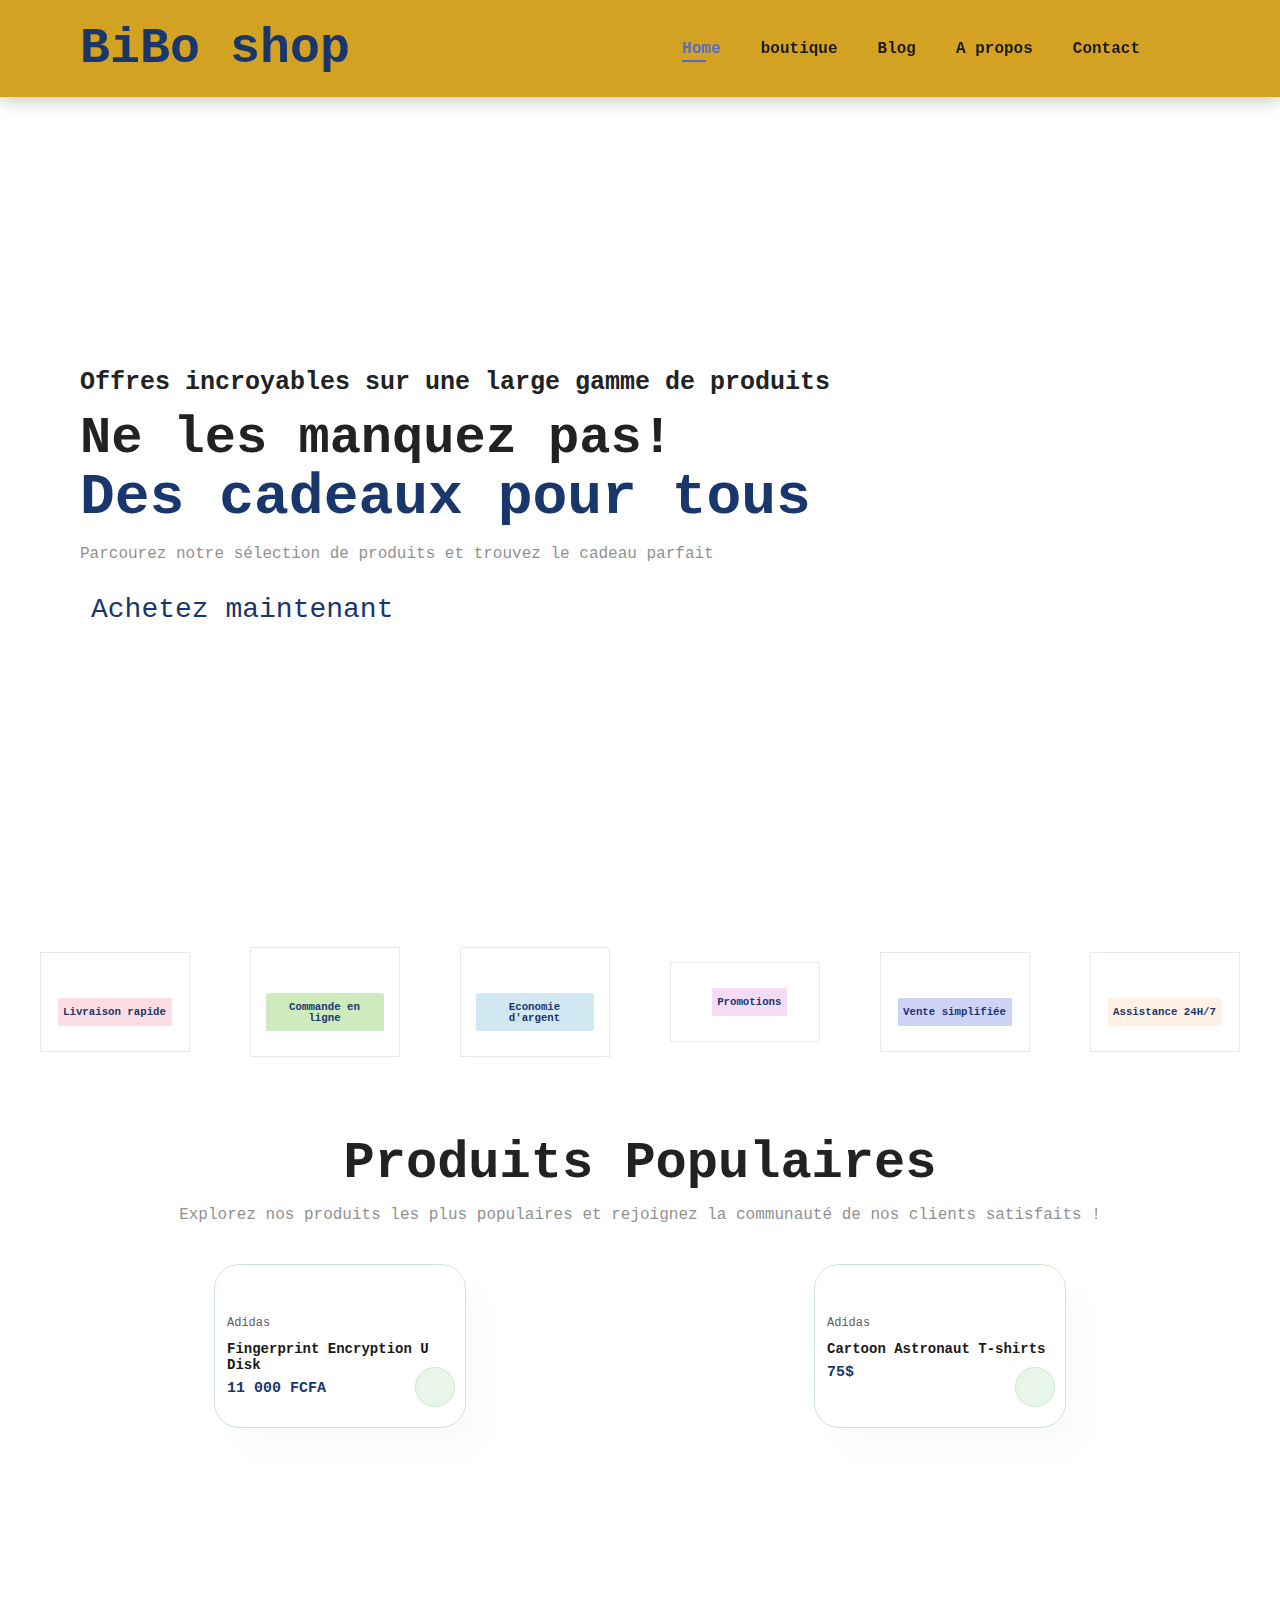
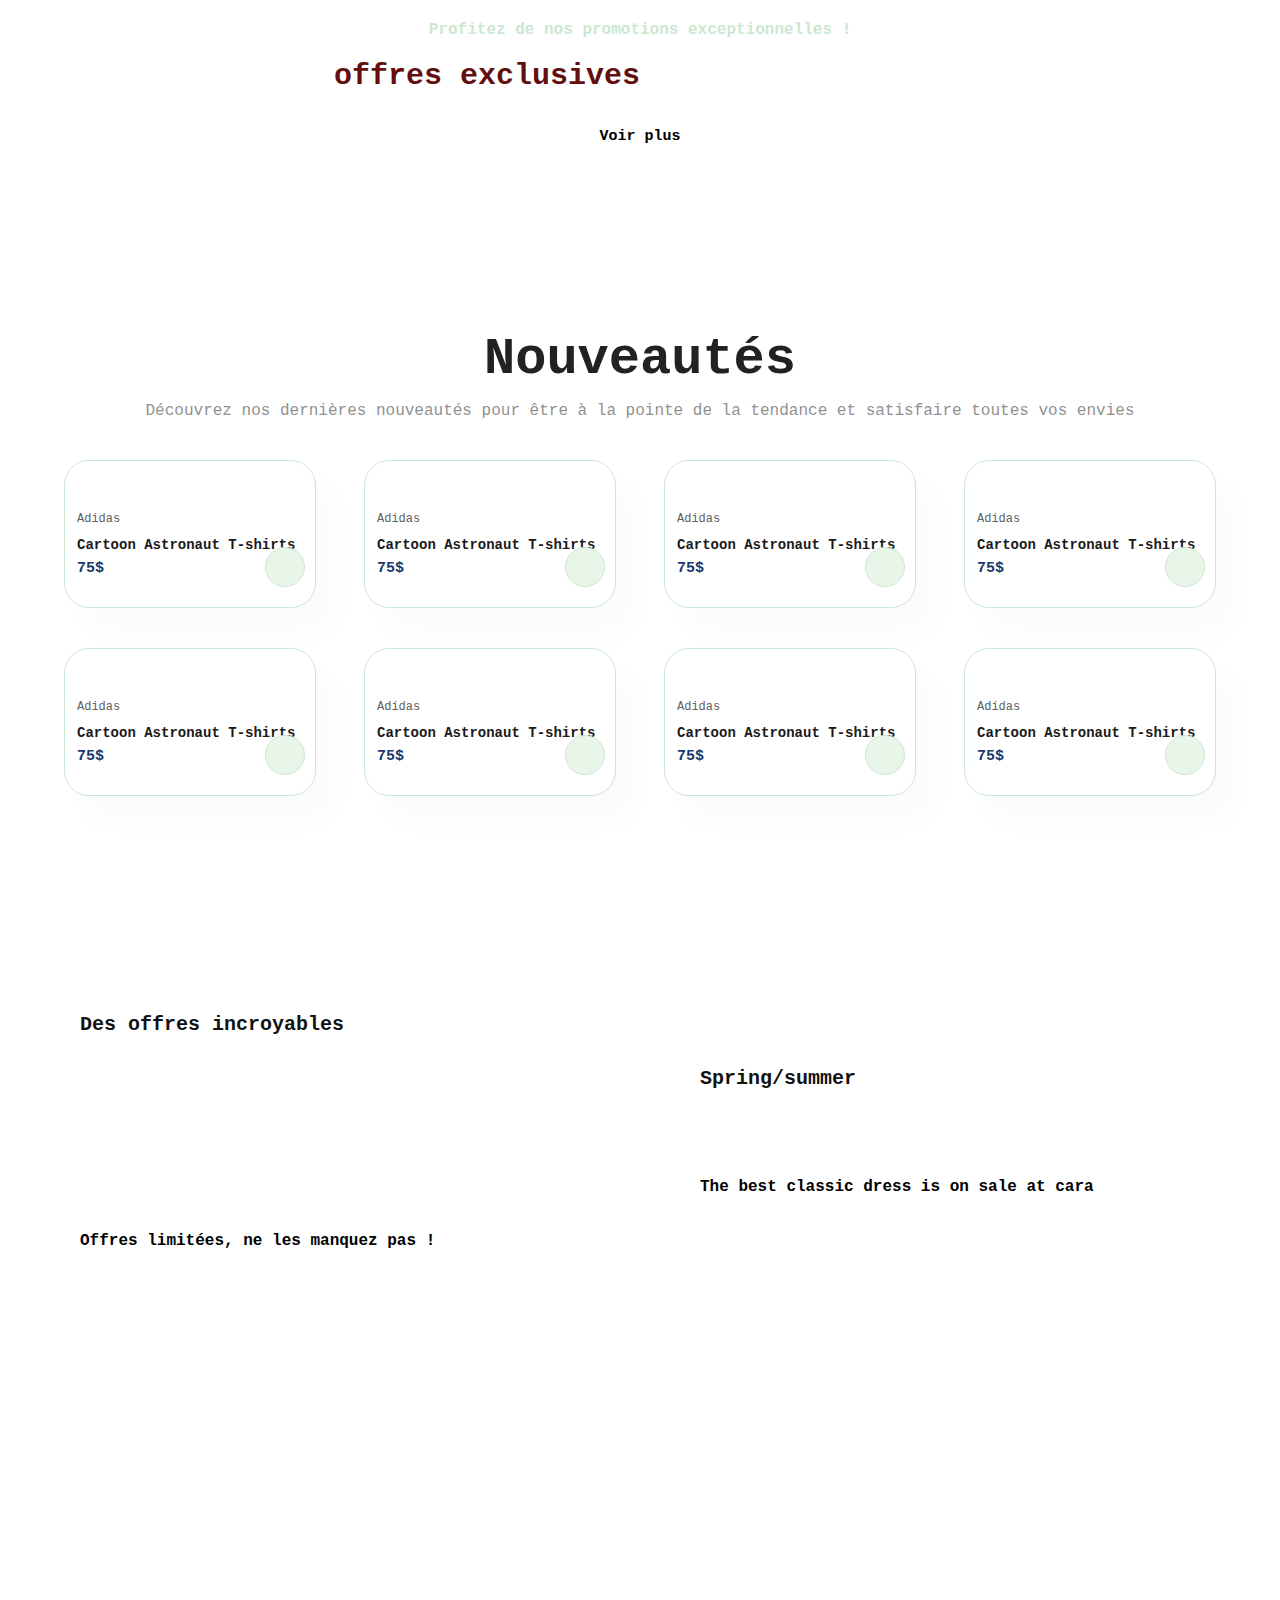
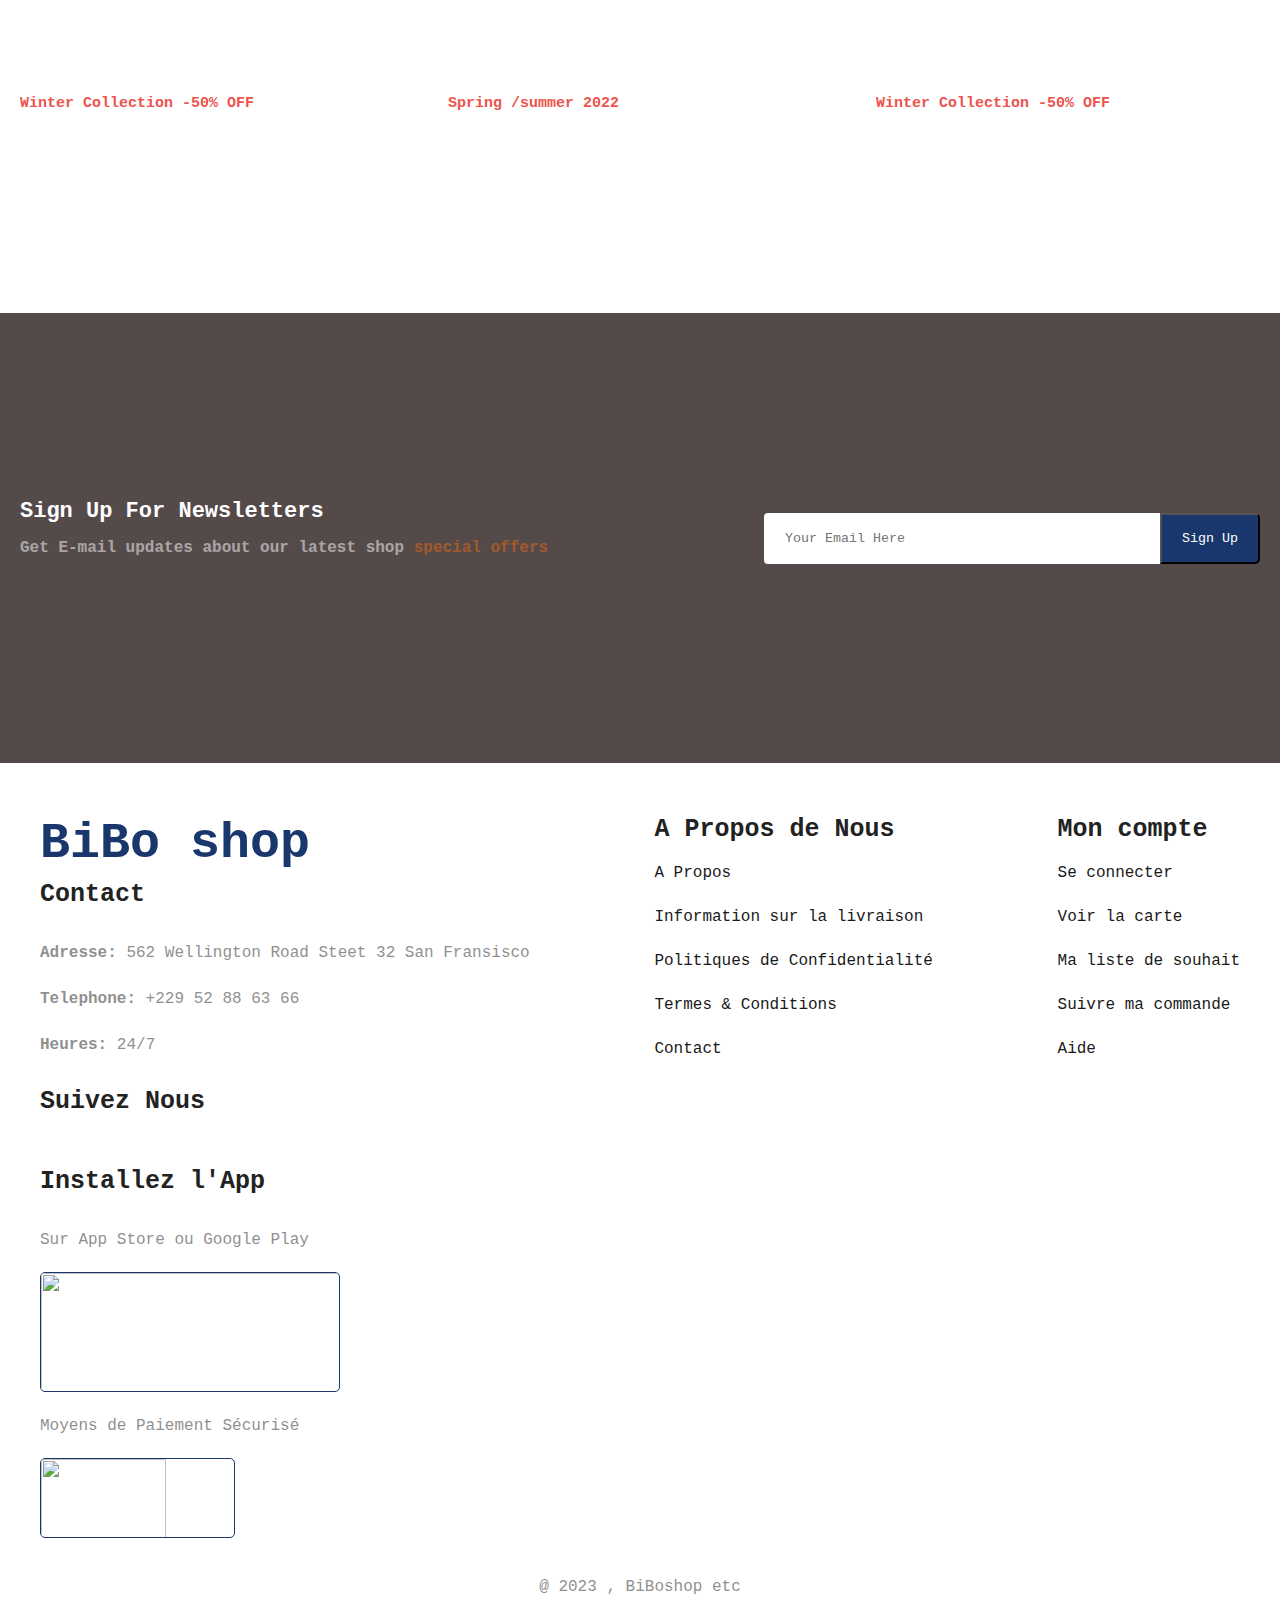
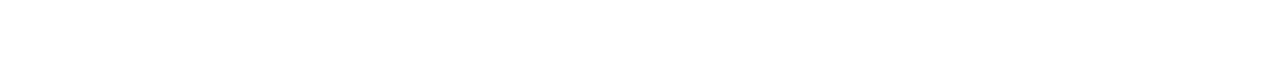
==== index.html @ b26f9d8e "Add files via upload" ====
<!DOCTYPE html>
<html lang="en">
<head>
    <meta charset="UTF-8">
    <meta http-equiv="X-UA-Compatible" content="IE=edge">
    <meta name="viewport" content="width=device-width, initial-scale=1.0">
    <link rel="stylesheet" href="font/css/all.css"> 
    <title>lilyshop</title>
    <link rel="stylesheet" href="styles.css">
    <link rel="preconnect" href="https://fonts.googleapis.com">
<link rel="preconnect" href="https://fonts.gstatic.com" crossorigin>
<link href="https://fonts.googleapis.com/css2?family=Merriweather&family=Montserrat&family=Sacramento&display=swap" rel="stylesheet">

</head>
<body>
<section id="header">
    <!-- <a href="#"><img  class="logoHeader" src="img/store/logo.jpg" alt="lilyshop.logo"></a> -->
    
    <a class="navbar-logo" href="index.html">
        BiBo shop
    </a>
    <div>
        <ul id="navbar">
            <li><a class="active" href="index.html">Home</a></li>
            <li><a href="shop.html">boutique</a></li>
            <li><a href="blog.html">Blog</a></li>
            <li><a href="About.html">A propos</a></li>
            <li><a href="contact.html">Contact</a></li>
            <li><a class="lg-bag" href="cart.html"><i class="fa fa-shopping-bag" aria-hidden="true"></i></a></li>
            <a href="#" id="close"><i class="fas fa-times"></i></a>
        </ul>
    </div>
    <div id="mobile">
        <a href="cart.html"><i class="fa fa-shopping-bag" aria-hidden="true"></i></a>
        <i id="bar" class="fas fa-outdent"></i>

    </div>
</section>
<section id="hero">
    <h4>Offres incroyables sur une large gamme de produits </h4>
    <h2>Ne les manquez pas! </h2>
    <h1>Des cadeaux pour tous </h1>
    <p>Parcourez notre sélection de produits et trouvez le cadeau parfait</p>
    <button>Achetez maintenant</button>
</section>
<section id="feature" class="section-p1">
    <div class="fe-box">
        <img class="img1" src="img/icon/001-fast-delivery.png" alt=""> 
        <h6>Livraison rapide</h6>
    </div>
    <div class="fe-box">
        <img class="img1" src="img/icon/005-order-food.png" alt=""> 
        <h6>Commande en ligne</h6>
    </div>
    <div class="fe-box">
        <img class="img1" src="img/icon/002-jar.png" alt=""> 
        <h6>Economie d'argent</h6>
    </div>
    <div class="fe-box">
        <img class="img1" src="img/icon/007-sales.png" alt=""> 
        <h6>Promotions</h6>
    </div>
    <div class="fe-box">
        <img class="img1" src="img/icon/008-personal.png" alt=""> 
        <h6>Vente simplifiée</h6>
    </div>
    <div class="fe-box">
        <img class="img1" src="img/icon/24-hours-support (1).png" alt=""> 
        <h6>Assistance 24H/7</h6>
    </div>
</section>
<section id="product1" class="section-p1">
    <h2>Produits Populaires</h2>
    <p>Explorez nos produits les plus populaires et rejoignez la communauté de nos clients satisfaits !</p>
    <div class="pro-container">
        <div class="pro">
            <img src="img/store/prod1.jpg" alt="">
            <div class="des">
                <span>Adidas</span>
                <h5> Fingerprint Encryption U Disk</h5>
                <div class="star">
                    <i class="fas fa-star"></i>
                    <i class="fas fa-star"></i>
                    <i class="fas fa-star"></i>
                    <i class="fas fa-star"></i>
                    <i class="fas fa-star"></i>
                    <i class="fas fa-star"></i>
                </div>
                <h4>11 000 FCFA</h4>

            </div>
            <a href="#"> <i class="fa fa-shopping-cart cart"></i></a>
        </div>
        <div class="pro">
            <img src="img/product/t-shirt-homme-made-in-france-l-andresien-gris-chine.jpg" alt="">
            <div class="des">
                <span>Adidas</span>
                <h5>Cartoon Astronaut T-shirts</h5>
                <div class="star">
                    <i class="fas fa-star"></i>
                    <i class="fas fa-star"></i>
                    <i class="fas fa-star"></i>
                    <i class="fas fa-star"></i>
                    <i class="fas fa-star"></i>
                    <i class="fas fa-star"></i>
                </div>
                <h4>75$</h4>

            </div>
            <a href="#"> <i class="fa fa-shopping-cart cart"></i></a>
        <!-- </div>
        <div class="pro">
            <img src="img/product/t-shirt-homme-made-in-france-l-andresien-gris-chine.jpg" alt="">
            <div class="des">
                <span>Adidas</span>
                <h5>Cartoon Astronaut T-shirts</h5>
                <div class="star">
                    <i class="fas fa-star"></i>
                    <i class="fas fa-star"></i>
                    <i class="fas fa-star"></i>
                    <i class="fas fa-star"></i>
                    <i class="fas fa-star"></i>
                    <i class="fas fa-star"></i>
                </div>
                <h4>75$</h4>

            </div>
            <a href="#"> <i class="fa fa-shopping-cart cart"></i></a>
        </div>
        <div class="pro">
            <img src="img/product/t-shirt-homme-made-in-france-l-andresien-gris-chine.jpg" alt="">
            <div class="des">
                <span>Adidas</span>
                <h5>Cartoon Astronaut T-shirts</h5>
                <div class="star">
                    <i class="fas fa-star"></i>
                    <i class="fas fa-star"></i>
                    <i class="fas fa-star"></i>
                    <i class="fas fa-star"></i>
                    <i class="fas fa-star"></i>
                    <i class="fas fa-star"></i>
                </div>
                <h4>75$</h4>

            </div>
            <a href="#"> <i class="fa fa-shopping-cart cart"></i></a>
        </div>
        <div class="pro">
            <img src="img/product/t-shirt-homme-made-in-france-l-andresien-gris-chine.jpg" alt="">
            <div class="des">
                <span>Adidas</span>
                <h5>Cartoon Astronaut T-shirts</h5>
                <div class="star">
                    <i class="fas fa-star"></i>
                    <i class="fas fa-star"></i>
                    <i class="fas fa-star"></i>
                    <i class="fas fa-star"></i>
                    <i class="fas fa-star"></i>
                    <i class="fas fa-star"></i>
                </div>
                <h4>75$</h4>

            </div>
            <a href="#"> <i class="fa fa-shopping-cart cart"></i></a>
        </div>
        <div class="pro">
            <img src="img/product/t-shirt-homme-made-in-france-l-andresien-gris-chine.jpg" alt="">
            <div class="des">
                <span>Adidas</span>
                <h5>Cartoon Astronaut T-shirts</h5>
                <div class="star">
                    <i class="fas fa-star"></i>
                    <i class="fas fa-star"></i>
                    <i class="fas fa-star"></i>
                    <i class="fas fa-star"></i>
                    <i class="fas fa-star"></i>
                    <i class="fas fa-star"></i>
                </div>
                <h4>75$</h4>

            </div>
            <a href="#"> <i class="fa fa-shopping-cart cart"></i></a>
        </div>
        <div class="pro">
            <img src="img/product/t-shirt-homme-made-in-france-l-andresien-gris-chine.jpg" alt="">
            <div class="des">
                <span>Adidas</span>
                <h5>Cartoon Astronaut T-shirts</h5>
                <div class="star">
                    <i class="fas fa-star"></i>
                    <i class="fas fa-star"></i>
                    <i class="fas fa-star"></i>
                    <i class="fas fa-star"></i>
                    <i class="fas fa-star"></i>
                    <i class="fas fa-star"></i>
                </div>
                <h4>75$</h4>

            </div>
            <a href="#"> <i class="fa fa-shopping-cart cart"></i></a>
        </div>
        <div class="pro">
            <img src="img/product/t-shirt-homme-made-in-france-l-andresien-gris-chine.jpg" alt="">
            <div class="des">
                <span>Adidas</span>
                <h5>Cartoon Astronaut T-shirts</h5>
                <div class="star">
                    <i class="fas fa-star"></i>
                    <i class="fas fa-star"></i>
                    <i class="fas fa-star"></i>
                    <i class="fas fa-star"></i>
                    <i class="fas fa-star"></i>
                    <i class="fas fa-star"></i>
                </div>
                <h4>75$</h4>

            </div>
            <a href="#"> <i class="fa fa-shopping-cart cart"></i></a>
        </div> -->
    </div>
</section>
<section id="banner" class="section-m1">
    <h4>Profitez de nos promotions exceptionnelles !</h4>
    <h2>Des  <span> offres exclusives</span>  rien que pour vous ! </h2>
    <button class="normal">Voir plus</button>
</section>
<section id="product1" class="section-p1"> 
    <h2>Nouveautés</h2>
    <p>Découvrez nos dernières nouveautés pour être à la pointe de la tendance et satisfaire toutes vos envies </p>
    <div class="pro-container">
        <div class="pro">
            <img src="img/product/t-shirt-homme-made-in-france-l-andresien-gris-chine.jpg" alt="">
            <div class="des">
                <span>Adidas</span>
                <h5>Cartoon Astronaut T-shirts</h5>
                <div class="star">
                    <i class="fas fa-star"></i>
                    <i class="fas fa-star"></i>
                    <i class="fas fa-star"></i>
                    <i class="fas fa-star"></i>
                    <i class="fas fa-star"></i>
                    <i class="fas fa-star"></i>
                </div>
                <h4>75$</h4>

            </div>
            <a href="#"> <i class="fa fa-shopping-cart cart"></i></a>
        </div>
        <div class="pro">
            <img src="img/product/t-shirt-homme-made-in-france-l-andresien-gris-chine.jpg" alt="">
            <div class="des">
                <span>Adidas</span>
                <h5>Cartoon Astronaut T-shirts</h5>
                <div class="star">
                    <i class="fas fa-star"></i>
                    <i class="fas fa-star"></i>
                    <i class="fas fa-star"></i>
                    <i class="fas fa-star"></i>
                    <i class="fas fa-star"></i>
                    <i class="fas fa-star"></i>
                </div>
                <h4>75$</h4>

            </div>
            <a href="#"> <i class="fa fa-shopping-cart cart"></i></a>
        </div>
        <div class="pro">
            <img src="img/product/t-shirt-homme-made-in-france-l-andresien-gris-chine.jpg" alt="">
            <div class="des">
                <span>Adidas</span>
                <h5>Cartoon Astronaut T-shirts</h5>
                <div class="star">
                    <i class="fas fa-star"></i>
                    <i class="fas fa-star"></i>
                    <i class="fas fa-star"></i>
                    <i class="fas fa-star"></i>
                    <i class="fas fa-star"></i>
                    <i class="fas fa-star"></i>
                </div>
                <h4>75$</h4>

            </div>
            <a href="#"> <i class="fa fa-shopping-cart cart"></i></a>
        </div>
        <div class="pro">
            <img src="img/product/t-shirt-homme-made-in-france-l-andresien-gris-chine.jpg" alt="">
            <div class="des">
                <span>Adidas</span>
                <h5>Cartoon Astronaut T-shirts</h5>
                <div class="star">
                    <i class="fas fa-star"></i>
                    <i class="fas fa-star"></i>
                    <i class="fas fa-star"></i>
                    <i class="fas fa-star"></i>
                    <i class="fas fa-star"></i>
                    <i class="fas fa-star"></i>
                </div>
                <h4>75$</h4>

            </div>
            <a href="#"> <i class="fa fa-shopping-cart cart"></i></a>
        </div>
        <div class="pro">
            <img src="img/product/t-shirt-homme-made-in-france-l-andresien-gris-chine.jpg" alt="">
            <div class="des">
                <span>Adidas</span>
                <h5>Cartoon Astronaut T-shirts</h5>
                <div class="star">
                    <i class="fas fa-star"></i>
                    <i class="fas fa-star"></i>
                    <i class="fas fa-star"></i>
                    <i class="fas fa-star"></i>
                    <i class="fas fa-star"></i>
                    <i class="fas fa-star"></i>
                </div>
                <h4>75$</h4>

            </div>
            <a href="#"> <i class="fa fa-shopping-cart cart"></i></a>
        </div>
        <div class="pro">
            <img src="img/product/t-shirt-homme-made-in-france-l-andresien-gris-chine.jpg" alt="">
            <div class="des">
                <span>Adidas</span>
                <h5>Cartoon Astronaut T-shirts</h5>
                <div class="star">
                    <i class="fas fa-star"></i>
                    <i class="fas fa-star"></i>
                    <i class="fas fa-star"></i>
                    <i class="fas fa-star"></i>
                    <i class="fas fa-star"></i>
                    <i class="fas fa-star"></i>
                </div>
                <h4>75$</h4>

            </div>
            <a href="#"> <i class="fa fa-shopping-cart cart"></i></a>
        </div>
        <div class="pro">
            <img src="img/product/t-shirt-homme-made-in-france-l-andresien-gris-chine.jpg" alt="">
            <div class="des">
                <span>Adidas</span>
                <h5>Cartoon Astronaut T-shirts</h5>
                <div class="star">
                    <i class="fas fa-star"></i>
                    <i class="fas fa-star"></i>
                    <i class="fas fa-star"></i>
                    <i class="fas fa-star"></i>
                    <i class="fas fa-star"></i>
                    <i class="fas fa-star"></i>
                </div>
                <h4>75$</h4>

            </div>
            <a href="#"> <i class="fa fa-shopping-cart cart"></i></a>
        </div>
        <div class="pro">
            <img src="img/product/t-shirt-homme-made-in-france-l-andresien-gris-chine.jpg" alt="">
            <div class="des">
                <span>Adidas</span>
                <h5>Cartoon Astronaut T-shirts</h5>
                <div class="star">
                    <i class="fas fa-star"></i>
                    <i class="fas fa-star"></i>
                    <i class="fas fa-star"></i>
                    <i class="fas fa-star"></i>
                    <i class="fas fa-star"></i>
                    <i class="fas fa-star"></i>
                </div>
                <h4>75$</h4>

            </div>
            <a href="#"> <i class="fa fa-shopping-cart cart"></i></a>
        </div>
    </div>
</section>
<section id="sm-banner" class="section-p1">
    <div class="banner-box">
        <h4>Des offres incroyables</h4>
        <h2>Achetez 4 Articles et Gagnez 1 Article de plus</h2>
        <span> Offres limitées, ne les manquez pas !</span>
        <button>Voir Plus</button>
    </div>
    <div class="banner-box">
        <h4>Spring/summer</h4>
        <h2>upcomming season</h2>
        <span> The best classic dress is on sale at cara</span>
        <button>Collection</button>
    </div>
</section>
<section id="banner3">
    <div class="banner-box">
        <h2>SEASONAL SALE</h2>
        <h3> Winter Collection -50% OFF</h3>
    </div>
    <div class="banner-box banner2">
        <h2>NEW FOOTWEAR Collection</h2>
        <h3> Spring /summer 2022</h3>
    </div>
    <div class="banner-box banner22">
        <h2>T-SHIRT</h2>
        <h3> Winter Collection -50% OFF</h3>
    </div>
</section>
<div class="carousel-container">
    <div class="carousel-images">
      <div><img src="img/pexels-ali-pazani-2829373.jpg" >
      <caption>love</caption></div>>
      <img src="img/banner-bg.png">
      <img src="img/andres-vera-202NAwjisYA-unsplash.jpg">
    </div>
    <div class="carousel-navigation">
      <button class="prev-btn">&lt;</button>
      <button class="next-btn">&gt;</button>
    </div>
  </div>
<section id="newsletter" class="section-p1 section-m1">
    <div class="newsText">
        <h4>Sign Up For Newsletters</h4>
        <p>Get E-mail updates about our latest shop <span>special offers</span></p>
    </div>
    <div class="newsForm">
        <input type="text" placeholder="Your Email Here">
        <button type="submit"> Sign Up</button>
    </div>
</section>

  
  
<footer class="section-p1">
    <div class="row">
        <div class="col">
            <a class="navbar-logo" href="index.html">
                BiBo shop
            </a>
            <h4>Contact</h4>
            <p><strong>Adresse:</strong> 562 Wellington Road Steet 32 San Fransisco</p>
            <p><strong>Telephone:</strong> +229 52 88 63 66</p>
            <p><strong>Heures:</strong> 24/7</p>
            <div class="follow" >
                <h4>Suivez Nous</h4>
                <p class="icon">
                    <i class="fab fa-facebook-f"></i>
                    <i class="fab fa-twitter"></i>
                    <i class="fab fa-instagram"></i>
                    <i class="fab fa-pinterest"></i>
                    <i class="fab fa-youtube"></i>
    
                </p>
            </div>
    
        </div>
        <div class="col">
            <h4>A Propos de Nous</h4>
            <a href="#">A Propos</a><br>
            <a href="#">Information sur la livraison</a><br>
            <a href="#">Politiques de Confidentialité</a><br>
            <a href="#">Termes & Conditions</a><br>
            <a href="#">Contact</a>
    
        </div>
        <div class="col">
            <h4>Mon compte</h4>
            <a href="#">Se connecter</a><br>
            <a href="#">Voir la carte</a><br>
            <a href="#">Ma liste de souhait</a><br>
            <a href="#">Suivre ma commande</a><br>
            <a href="#">Aide</a>
        </div>
        <div class="col app">
            <h4>Installez  l'App</h4>
            <p>Sur App Store ou Google Play</p>
            <img src="img/app.jpg" class="app-img" alt="">
            <p>Moyens de Paiement Sécurisé</p>
            <img src="img/pay2.png" class="pay-img" alt="">
        </div>
    </div>


    <div class="copyright">
        <p>@ 2023 , BiBoshop etc</p>
    </div>

</footer>
    <script src="script.js" charset="utf-8"></script>
</body>
</html>
---- styles.css ----
* {
    margin: 0;
    padding: 0;
    font-family: 'Ubuntu Mono', monospace;
    box-sizing:border-box;
}
h1 {
    font-size:58px ;
    line-height: 64px;
    color: #222;
}
h2 {
    font-size:52px ;
    line-height: 54px;
    color: #222;
}
h4 {
    font-size:25px ;
    color: #222;
}
h6 {
   font-weight: 700;
   font-size: 12 px;
}
p {
    font-size:16 px ;
    color: #222;
    opacity: 0.5;
    margin: 15px 0 20px 0;
}
body {
    width: 100%;
    /* background-color: #e8f6ea; */
}
.section-p1 {
    padding: 40px 40px;
} 
.section-m1{
    padding: 40px 0;
}
button.normal {
    font-size: 15px;
    font-weight: 600;
    padding: 15px 30px;
    color: black;
    background-color: #fff;
    border-radius: 4px;
    cursor: pointer;
    border: none;
    outline: none;
    transition: 0.2s;
}
#header {
    display: flex;
    align-items: center;
    justify-content: space-between;
    padding: 20px 80px;
    background: #d3a223;
    box-shadow: 0 5px 15px rgba(0,0 ,0, 0.2);
    margin-bottom: 0px;
    width: auto;
    z-index: 999;
    position: sticky;
    top: 0;
    left: 0;
}
#navbar {
    display: flex;
    align-items: center;
    justify-content: center;
}
#mobile {
    display: none;
    align-items: center;
}
#close
{
    display: none;
}
.logoHeader {
    width: 100px;
    height: auto;
}
.navbar-logo {
    font-size: 50px;
    font-weight: bolder;
    text-decoration:none;
    list-style: none;
    color: #19376D;
    transition: ease-in 0.3s;
}

#navbar li {
    list-style: none;
    padding: 0 20px;
    position: relative;
}
#navbar li a {
    text-decoration: none;
    font-size: 16px;
    font-weight: 600;
    color: #1a1a1a;
    transition: 0.3s ease;
}
#navbar li a:hover,
#navbar li a.active {
    color: #576CBC;
}
#navbar li a.active::after, 
#navbar li a:hover::after {
    content: " ";
    width: 30%;
    height:2px;
    background: #576CBC;
    position: absolute;
    bottom: -4px;
    left: 20px;
}
/* Home page */
#hero {
    background-image: url(img/banner-bg.png);
    height: 90vh;
    width: 100%;
    background-size: cover;
    background-position: top 25% right 25%;
    padding: 5px  80px;
    display:flex;
    flex-direction: column;
    align-items: flex-start;
    justify-content: center;
}
#hero h4 {
    padding-bottom: 15px;
}
#hero h1 {
    color: #19376D;
}
#hero button {
    /* background-image:url(img/product/banner3.jpg);
    background-color:transparent;
    background-position: center; */
    background-color:transparent;
    color:#19376D;
    border: 1px solid white ;
    padding:10px;
    cursor: pointer;
    font-size: 28px;
    font-weight:bold 700;
    background-repeat: no-repeat;
    transition: 0.2s ease-in;
}
#hero button:hover {
    background-color: #19376D;
    color: beige;
}
.img1 {
    width: 120px;
    padding-bottom: 15px;
}
#feature {
    display: flex;
    align-items: center;
    justify-content: space-between;
    flex-wrap: wrap;

}
#feature .fe-box{
width: 150px;
text-align: center;
box-shadow: 20px 20px 34% rgba(0, 0, 0, 0.03);
padding: 25px 15px;
border: 1px solid #576bbc27;
}
#feature .fe-box:hover {
    box-shadow: 10px 10px 54px rgba(0, 0, 0, 0.1);

}
#feature .fe-box h6{
    display: inline-block;
    padding: 9px 6px 8px 5px;
    line-height: 1;
    border-radius: 4%;
    color: #19376D;
background-color: #fddde4;    
}
#feature .fe-box:nth-child(2) h6 {
    background-color: #cdebbc;    

}
#feature .fe-box:nth-child(3) h6 {
    background-color: #d1e8f2;    

}
#feature .fe-box:nth-child(4) h6 {
    background-color: #f6dbf6;    

}
#feature .fe-box:nth-child(5) h6 {
    background-color: #cdd4f8;    

}
#feature .fe-box:nth-child(6) h6 {
    background-color: #fff2e5;    

}
#product1 {
    text-align: center;
}
#product1 .pro {
    width: 21%;
    min-width: 240px;
    border: 1px solid #cce7d0;
    padding: 20px 12px;
    cursor: pointer;
    border-radius: 25px;
    box-shadow: 20px 25px 32px rgba(0, 0, 0, 0.02);
    transition: 0.3 ease;
    position: relative;

}
#product1 .pro:hover {
    box-shadow: 20px 25px 32px rgba(0, 0, 0, 0.06);

}
#product1 .pro img {
    width: 100%;
    border-radius: 20px;
}
#product1 .pro .des {
    text-align: start;
    padding: 10px 0;
}
#product1 .pro .des span {
    color: #606063;
    font-size: 12px;
}
#product1 .pro .des h5 {
    color: #1a1a1a;
    padding-top: 10px ;
    font-size: 14px;
}
#product1 .pro .des i {
    font-size: 13px;
    color: rgb(243, 181, 25);
}
#product1 .pro .des h4 {
    padding-top: 7px;
    font-size: 15px;
    font-weight: 700;
    color: #19376D; 
}
#product1 .pro .cart {
    width: 40px;
    background-color: #e8f6ea;
    color: #19376D;
    height: 40px;
    border: 1px solid #cce7d0;
    position: absolute;
    bottom: 20px;
    right: 10px;
    line-height: 40px;
    border-radius: 50px
}
#product1 .pro .cart:hover {
    background-color: #19376D;
    color: white;
}
#product1 .pro-container {
    display: flex;
    /* align-items: center; */
    justify-content:space-around;
    flex-wrap: wrap;
}
#product1 .pro-container .pro {
    margin:  20px;

}
#banner {
    display: flex;
    flex-direction: column;
    align-items: center;
    justify-content: center;
    background-image: url(img/erik-mclean-aCshJn3y93s-unsplash.jpg);
    height: 45vh;
    width: 100%;
    background-size: cover;
    background-position: center;
}
#banner h4 {
    color: #cce7d0;
    font-size: 16px;

}
#banner h2 {
    color: white;
    font-size: 30px;
    font-weight: 700;
    padding: 10px 0;

}
#banner h2 span{
    color: rgb(100, 15, 15);
}
#banner button:hover {
    background-color: #19376D;
    color: white;
}
#sm-banner {
    display: flex;
    justify-content: space-between;
    flex-wrap: wrap;

}
#sm-banner .banner-box:nth-child(1) {
    display: flex;
    flex-direction: column;
    align-items: flex-start;
    justify-content:center;
    background-image: url(img/sm-banner.jpg);
    height: 55vh;
    width: 45%;
    margin: 10px 20px;
    padding: 0px 20px;
    background-size: cover;
    background-position:top 75%  right 100%; 
}
#sm-banner .banner-box:nth-child(2) {
    display: flex;
    flex-direction: column;
    align-items: flex-start;
    justify-content:center;
    background-image: url(img/sm-banner.jpg);
    height: 55vh;
    width: 45%;
    margin: 10px 20px;
    padding: 0px 20px;
    background-size: cover;
    background-position:top 75%  right 100%; 
}
#sm-banner h4 {
    color: rgb(18, 18, 18);
    font-size: 20px;
    font-weight: 700;
    padding: 10px 0;
}
#sm-banner h2 {
    color: #fff;
    font-size: 40px;
    font-weight: bold 700;
    padding: 12px 0;
}
#sm-banner span {
    color:rgb(0, 0, 0);
    padding-bottom: 15px;
    font-weight: 800;
}
#sm-banner button{
    font-size: 15px;
    font-weight:bolder;
    padding: 10px 20px;
    color:white;
    background-color: transparent;
    cursor: pointer;
    border: 1px solid #fff;
    box-shadow: #1a1a1a;
    outline: none;
    transition: 0.2s;
}
#sm-banner button:hover{
    background-color: #19376D;
    color: white;
    border: 1px solid #19376D;

}
#banner3 {
    display: flex;
    justify-content: space-between;
    flex-direction: row;
    flex-wrap: wrap;
}
#banner3 .banner-box {
    display: flex;
    flex-direction: column;
    align-items: flex-start;
    justify-content:center;
    background-image: url(img/banner\ 2.jpg);
    height: 50vh;
    width: 30%;
    /* width: auto; */
    margin: 0 20px;
    background-size: cover;
    background-position: center; 
}
#banner3 h2 {
    color: #fff;
    font-weight: 900;
    font-size: 22px;
}
#banner3 .banner2 {
    background-image: url(img/christian-stahl-xmGkzY--Fgg-unsplash.jpg);
    
}

#banner3 h3{
    color: #fff;
    font-weight: 900;
    font-size: 15px;
    color: #ec544e;
}
/* Carousel */
.carousel-container {
    display: none;
    width: 400px;
    height: 400px;
    position: relative;
    margin: 0 auto;
    overflow: hidden;
  }
  
  .carousel-images {
    width: 1600px; /* 600px x 4 images */
    height: 400px;
    position: absolute;
    top: 0;
    left: 0;
    transition: transform 0.3s ease-in-out;
  }
  
  .carousel-images img {
    width: 600px;
    height: 400px;
    float: left;
  }
  
  .carousel-navigation {
    position: absolute;
    bottom: 20px;
    left: 50%;
    transform: translateX(-50%);
    z-index: 1;
  }
  
  .prev-btn,
  .next-btn {
    background-color: transparent;
    border: none;
    color:#ffffff;
    font-size: 36px;
    cursor: pointer;
    transition: color 0.3s ease-in-out;
  }
  
  .prev-btn:hover,
  .next-btn:hover {
    color: rgb(30, 0, 255);
  }
  
#newsletter {
    display: flex;
    justify-content: space-between;
    align-items: center;
    flex-wrap: wrap;
    background-image: url(img/pawel-czerwinski-OY3slACa3ec-unsplash.jpg);
    background-repeat: no-repeat;
    height: 50vh;
    background-size: cover;
    background-color: #554a4a;
    background-position: bottom;
    margin: 12px 0;
    padding: 0 20px;
}
#newsletter p {
    color: white;
    font-size: 1rem;
    font-weight: 600;
}
#newsletter h4 {
    color: white;
    font-size: 22px;
    font-weight: 700;
}
#newsletter p span {
    color: rgb(238, 105, 15);
    font-weight: bolder;
}
#newsletter .newsForm {
    display:flex;
    width: 40%;
}
#newsletter input {
    height: 3.14rem;
    width: 100%;
    font-size: 14 px;
    padding: 15px 20px;
    border: 1px solid transparent;
    border-radius: 4px;
    outline: none;
    border-top-right-radius: 0;
    border-bottom-right-radius: 0;
}
#newsletter button {
    background-color: #19376D;
    color: white;
    padding: 0 20px;
    white-space: nowrap;
    border-radius: 5px;
    border-top-left-radius: 0;
    border-bottom-left-radius: 0;
}
.app-img {
    width: 300px;
    height: 120px;
    border: 1px solid #19376D;
    border-radius: 5px;
    margin: 10px 0 10px 0;
}
.pay-img {
    width: 65%;
    height: 80px ;
    border: 1px solid #19376D;
    border-radius: 5px;
    margin: 10px 0 10px 0;
}
footer .row {
    display: flex;
    flex-wrap: wrap;
    justify-content: space-between;
}
footer .col {
    display: flex;
    align-items: flex-start;
    flex-direction: column;
}
footer .app {
    width: auto;
}
footer h4 {
    margin-bottom: 20px;
    font-size: 14;
}
footer p {
    margin-bottom: 13px;
}
footer a {
    margin: 0 0 8px 0;
    color: #1a1a1a;
    text-decoration: none;
}
footer .logo {
    margin-bottom: 30px;
}
footer .follow {
    margin-top: 20px;
    color: rgb(0, 0, 0);
}
footer .follow i {    
    padding-right: 12px;
}
footer .follow i:hover ,
footer a:hover {
    color: #19376D;
}
footer .copyright {
    margin-top: 30px;
    text-align: center;
}

/* Start Media query */
@media (max-width: 1024px) {
    #banner3 .banner-box {
        height: 50vh;
        width: 300px;
      
    }
}
@media (max-width: 912px){
    #feature .fe-box {
        padding: 25px 1px;
        width: 150px;
        text-align: center;
        /* padding: 25px 100px; */
        padding: 25px 5px;
        border: 1px solid #cce7d0;
        margin: 40px;
    }
    #sm-banner .banner-box {
        height: 38vh;
        min-width: 100%;
    }
    #banner3 {
        display: flex;
        justify-content: space-between;
        flex-direction: column;
        flex-wrap: wrap;
    }
    #banner3 .banner-box {
       
        width: 100%;
        margin-bottom: 30px;
    }
}
@media (max-width:799px)  {
#navbar { 
    display: flex;
    flex-direction: column;
    align-items: flex-start;
    justify-content: flex-start;
    position: fixed;
    top: 0;
    right:-300px;
    width: 300px;
    background-color: #E3E6F3;
    box-shadow: 0 40px 60px rgba(0, 0, 0, 0.1);
    padding: 80px 0 0 10px;
    transition: 0.5s;
}
.navbar-logo {
    font-size: 30px;
}
#navbar.active {
    position: absolute;
    right: 0px ;
}
#navbar li {
    margin-bottom: 25px;
}
#navbar li:hover {
    color: #19376D;
}
#navbar a#close{
    text-decoration: none;
}
#mobile {
    display: flex;
    align-items: center;
}
#mobile i {
    color: #1a1a1a;
    font-size: 24px;
    padding-left: 20px;
}
#close {
    display: flex;}
#close {
    position: absolute;
    top: 30px;
    left: 30px;
    font-size: 25px;
    color: #222;
}
.lg-bag {
    display: none;
}
#hero{
height: 70vh;
background-position: top 30% right 30%;
padding: 5px 80px;
}
#feature {
    display: flex;
    align-items: center;
    justify-content: center;
    flex-wrap: wrap;
        
}
#feature .fe-box {
    margin: 10px 25px;
    padding: 25px 25px;
    border: 1px solid #cce7d0;
}
#product1 .pro-container {
    display: flex;
    justify-content:center;
    flex-wrap: wrap;
}
#banner {
height: 25vh;
width: 100%;
background-size: cover;
background-position: center;
}
#sm-banner .banner-box {
   
    margin: 10px 20px;
    padding: 0px 20px;
    min-width: 100%;
    height: 30vh;
}
#banner3 {
    display: none;
   /* padding: 5px 40px; */
   justify-content:space-between;
   min-width: 100%;
margin-left: 10px;
}

#banner3 .banner-box {
  width: 100%;
  margin: 0 0 15px 0;
}

#newsletter {
   
    height: 35vh;
    
}
#newsletter .newsForm {
    display: flex;
    width: 70%;
}
}

@media (max-width:477px) {
#header {
  
    padding: 20px 40px;
   
}  
.navbar-logo {
    font-size: 30px;
}
#hero {
    height: 70vh;
    background-position: 40%;
    padding: 5px 40px;       
    
}
#hero  h2 {
    font-size: 42px;
    line-height: 50px;
    color: #ffffff;
}
#hero h1 {
    color: #19376D;
    font-size: 50px;
}
#hero p {
    font-size: 35 px;
    color: #ffffff;
    font-weight: 500;
    margin: 15px 0 20px 0;
}
#feature {
    padding: 20px;
    justify-content: space-between;
}
.img1 {
    width: 100%;
    padding-bottom: 15px;
}
#feature .fe-box {
    width: 100px;
    text-align: center;
    box-shadow: 20px 20px 34% rgba(0, 0, 0, 0.03);
    padding: 25px 15px;
    border: 1px solid #cce7d0;
}
#product1 h2 {
    font-size: 37px;
   
}
#product1 p {
    font-size: 25px;
}
#product1 .pro {
    width: 100%;
}  
#sm-banner .banner-box {
    margin: 10px 20px;
    padding: 0px 20px;
    min-width: 100%;
    height: 40vh;
}
#banner h2 {
    color: white;
    font-size: 30px;
    font-weight: 700;
    padding: 10px 20px;
}
#banner3 {
    display: none;
}

#banner3 .banner-box {
    width: 100%;
}
#banner3 .banner2 {
margin: 15px 0;
}
.carousel-container{
display:none;
}
#newsletter {
    padding: 20px 20px;
    height: 22vh;
}
#newsletter .newsForm{
    width: 100%;
}
}
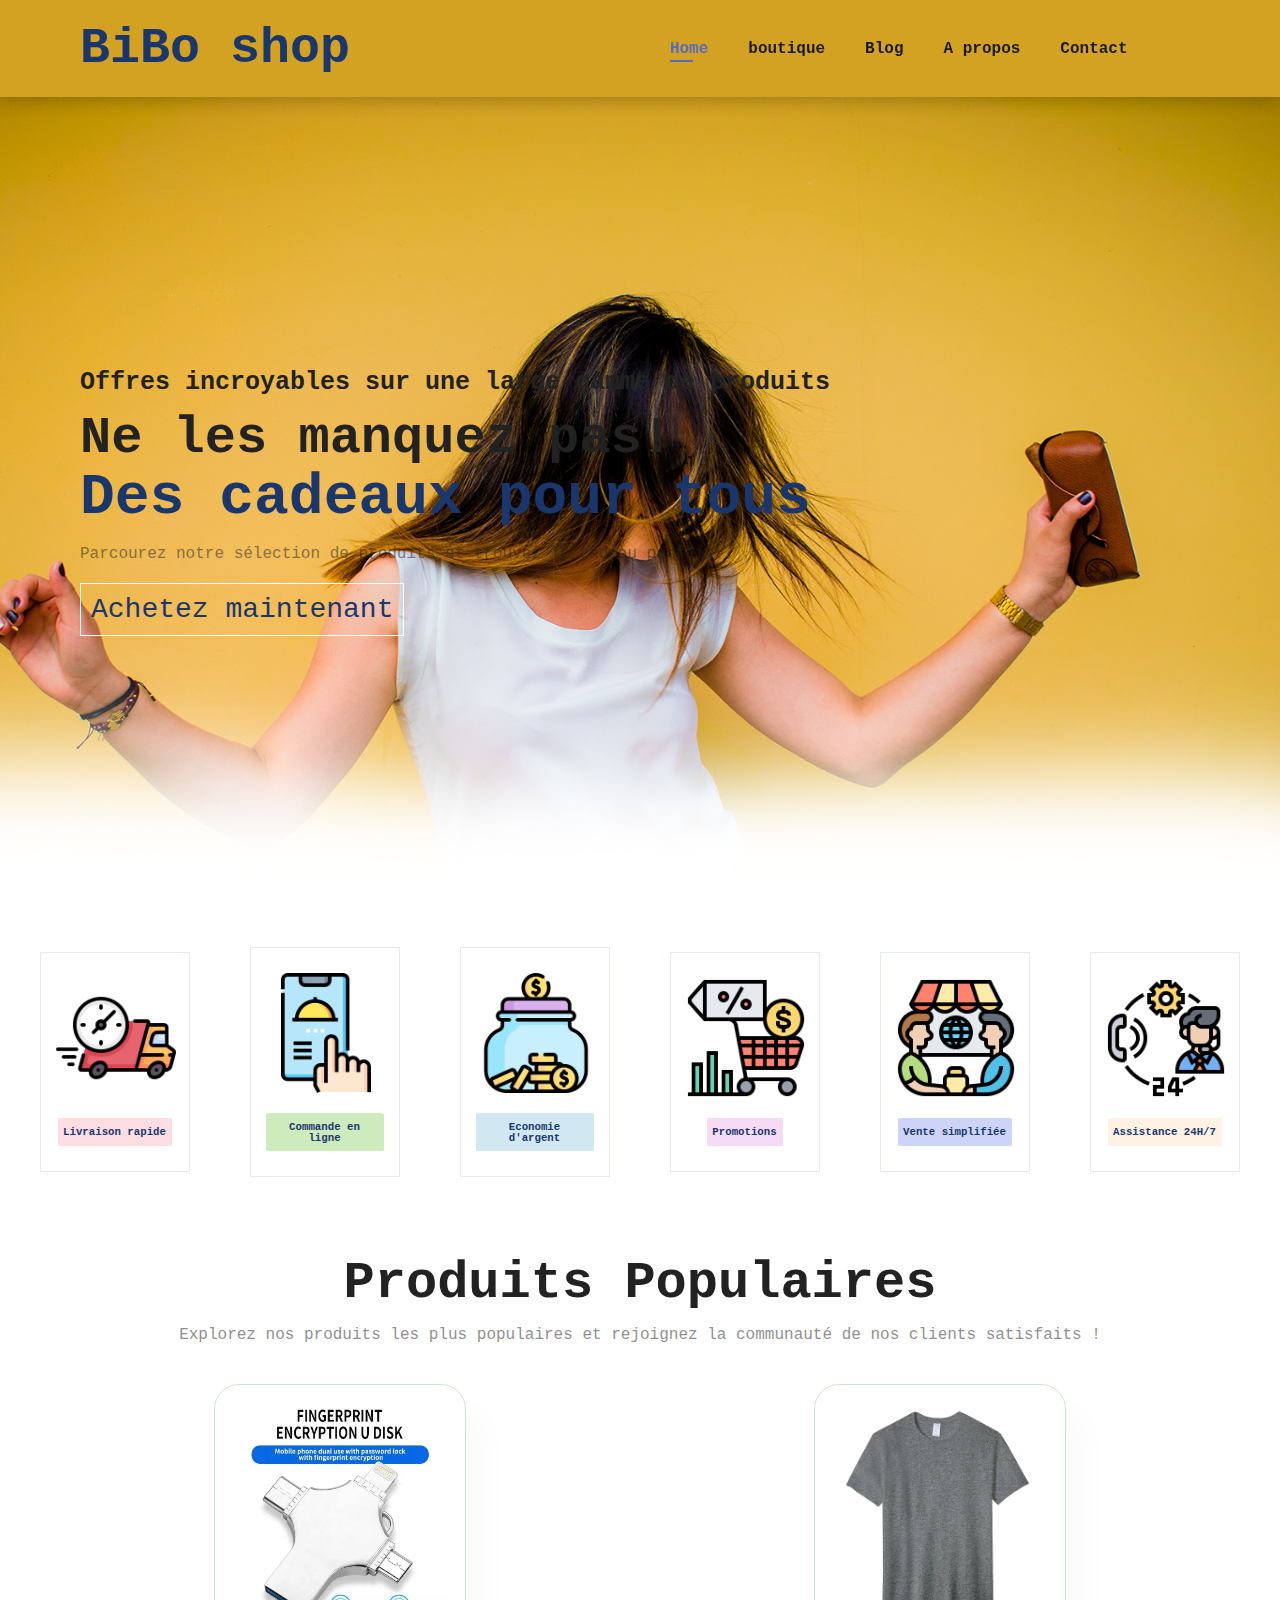
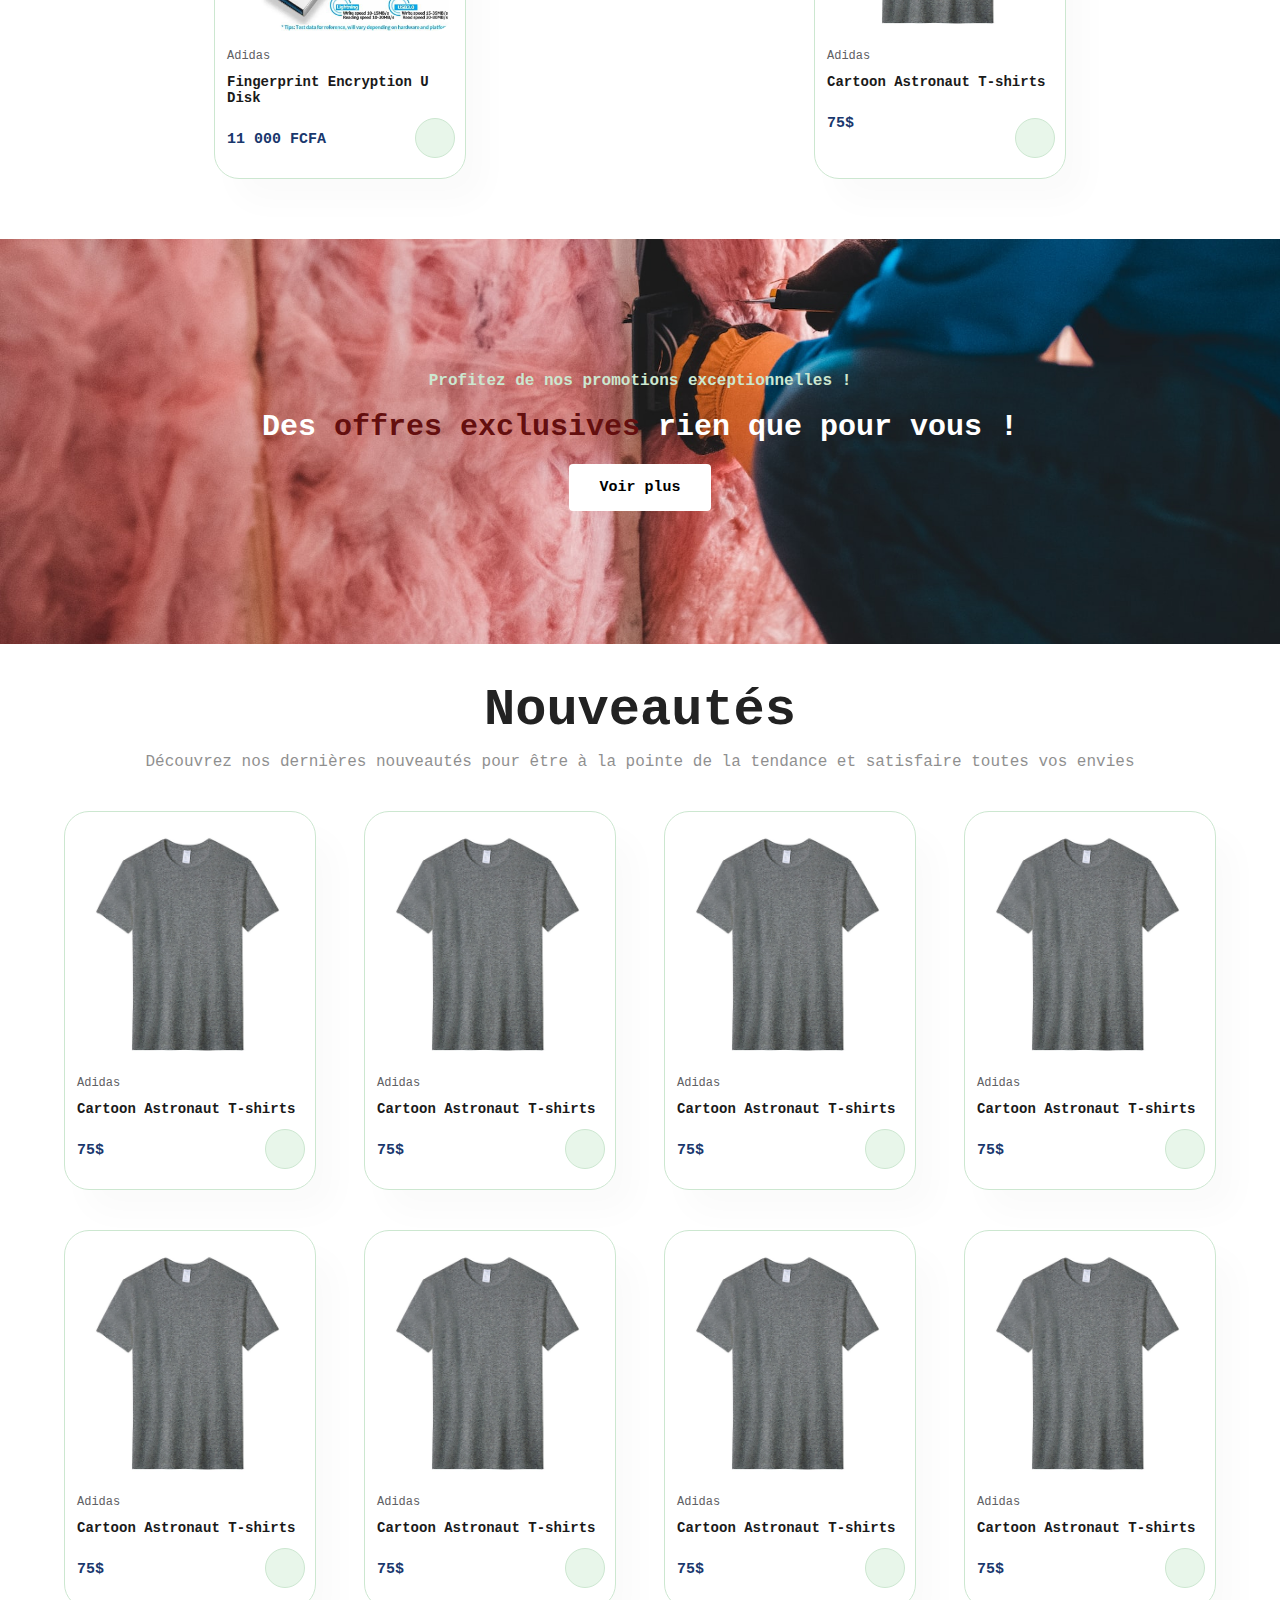
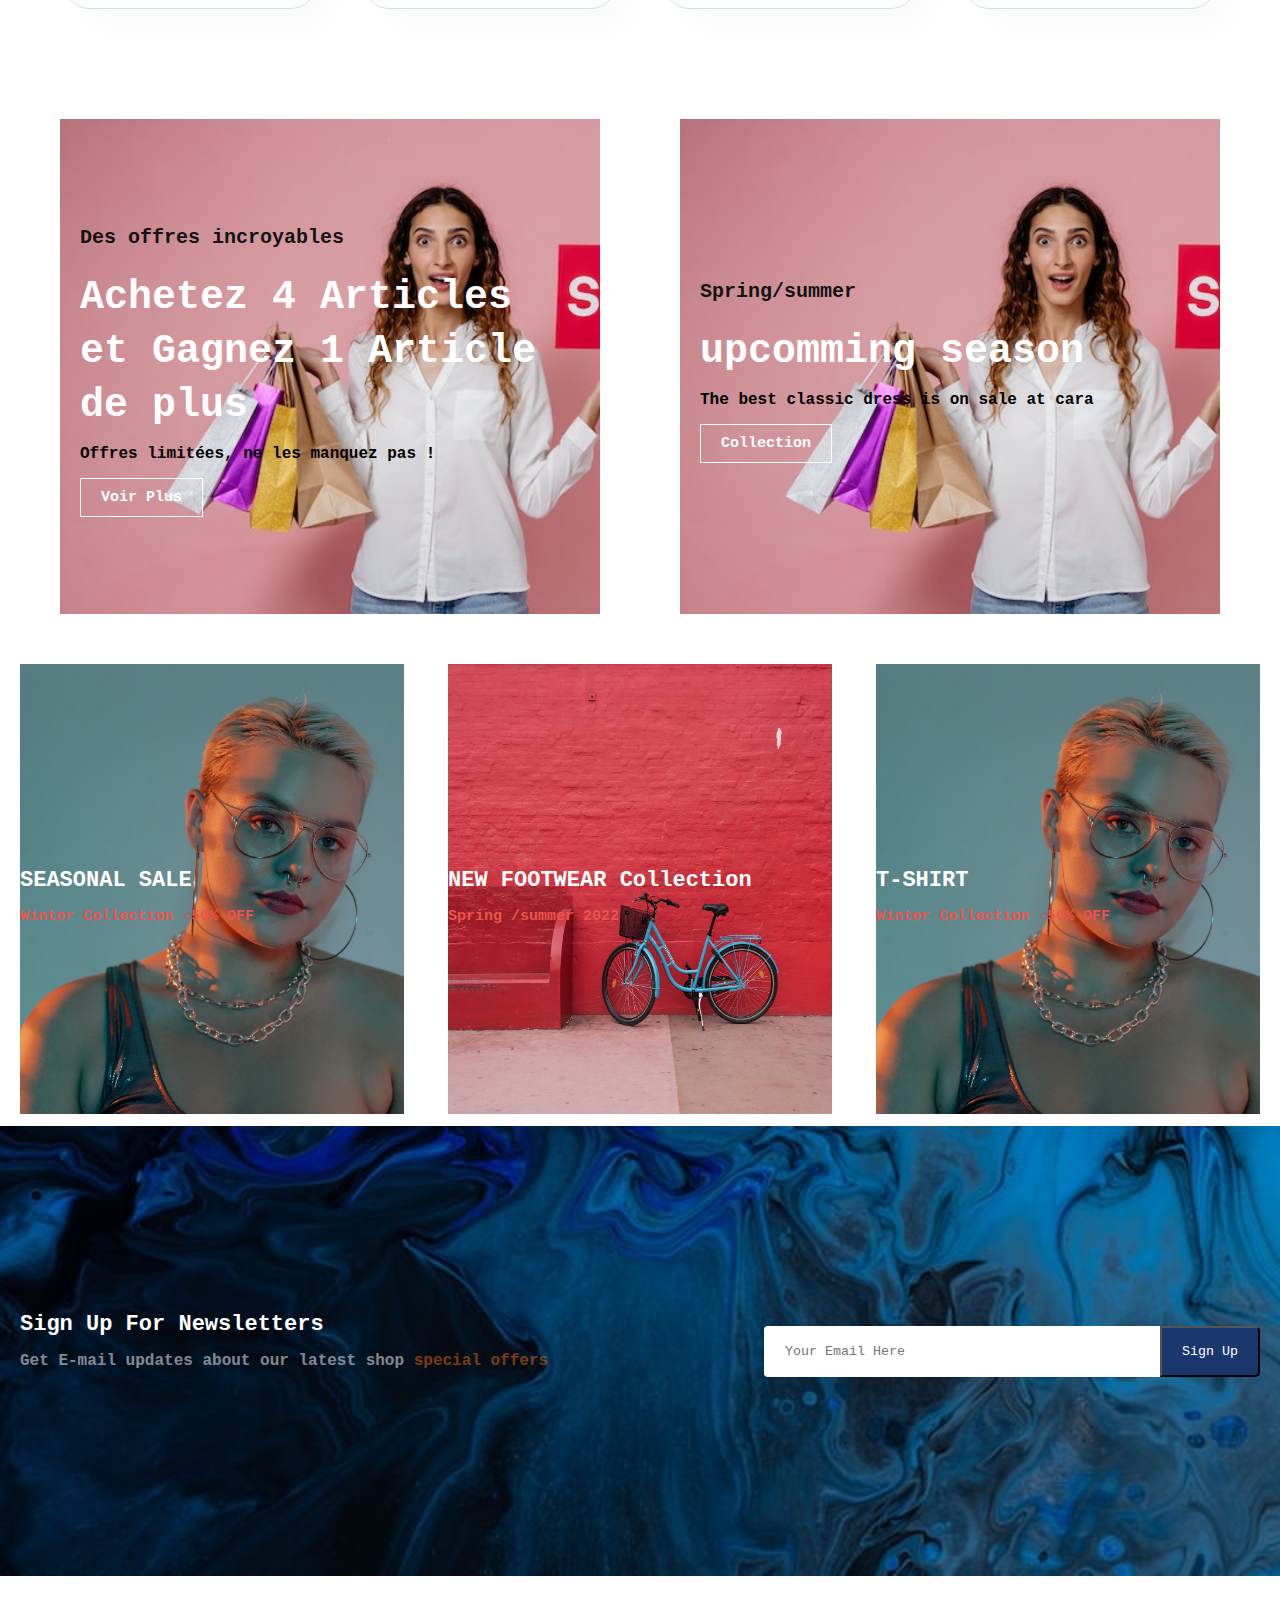
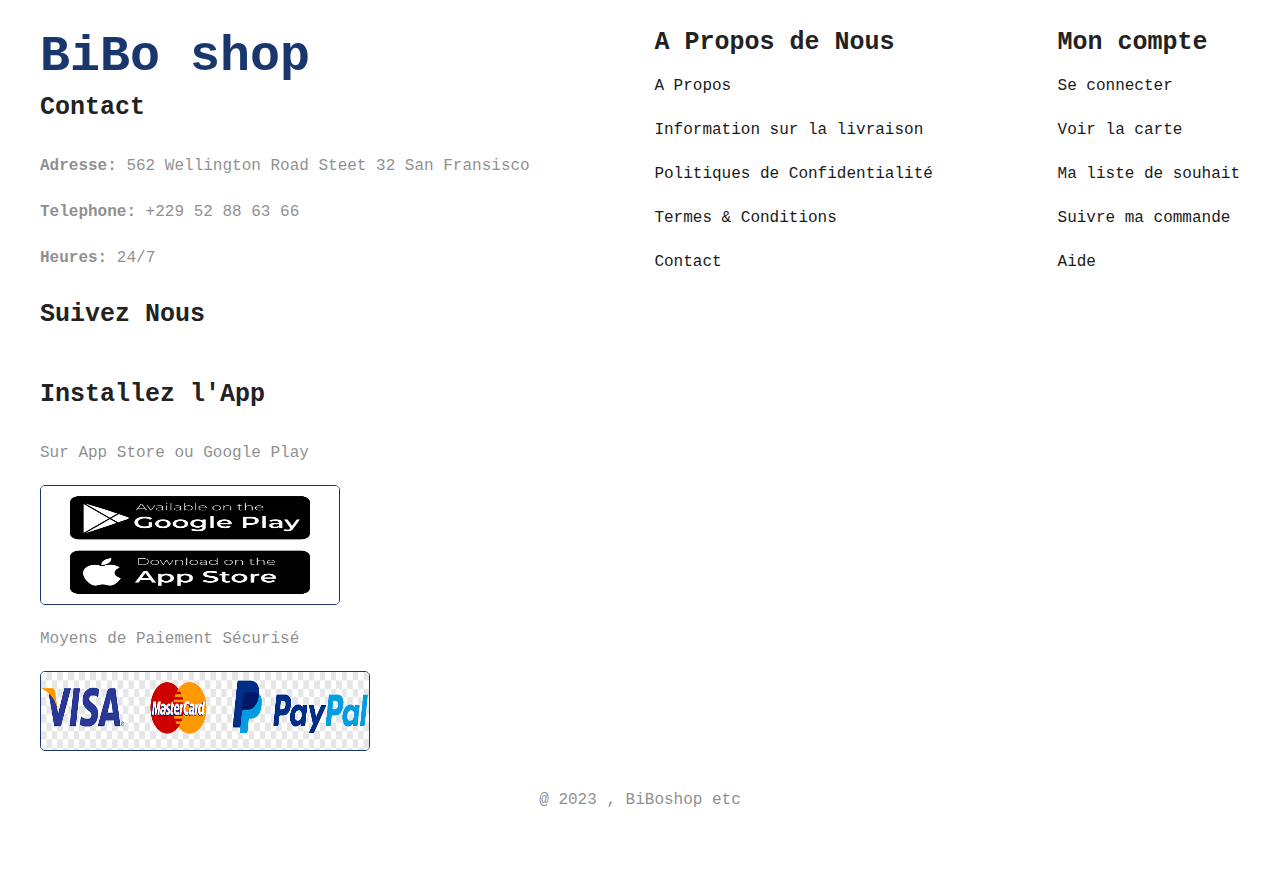
==== commit 2dcc78ac: "Update index.html" ====
--- a/index.html
+++ b/index.html
@@ -8,6 +8,8 @@
     <title>lilyshop</title>
     <link rel="stylesheet" href="styles.css">
     <link rel="preconnect" href="https://fonts.googleapis.com">
+    <link rel="stylesheet" href="https://cdnjs.cloudflare.com/ajax/libs/font-awesome/5.15.3/css/all.min.css" integrity="sha512-CGPQ7X9tQRsUp24BkiuOrLsWLw7i8UGb+yTD1zF6/QNjNvHaXp13dZJn/CE6i15Z81MTzjL1ThAdy2iJ6U34Kg==" crossorigin="anonymous" referrerpolicy="no-referrer" />
+
 <link rel="preconnect" href="https://fonts.gstatic.com" crossorigin>
 <link href="https://fonts.googleapis.com/css2?family=Merriweather&family=Montserrat&family=Sacramento&display=swap" rel="stylesheet">
 
@@ -484,4 +486,4 @@
 </footer>
     <script src="script.js" charset="utf-8"></script>
 </body>
-</html>+</html>
